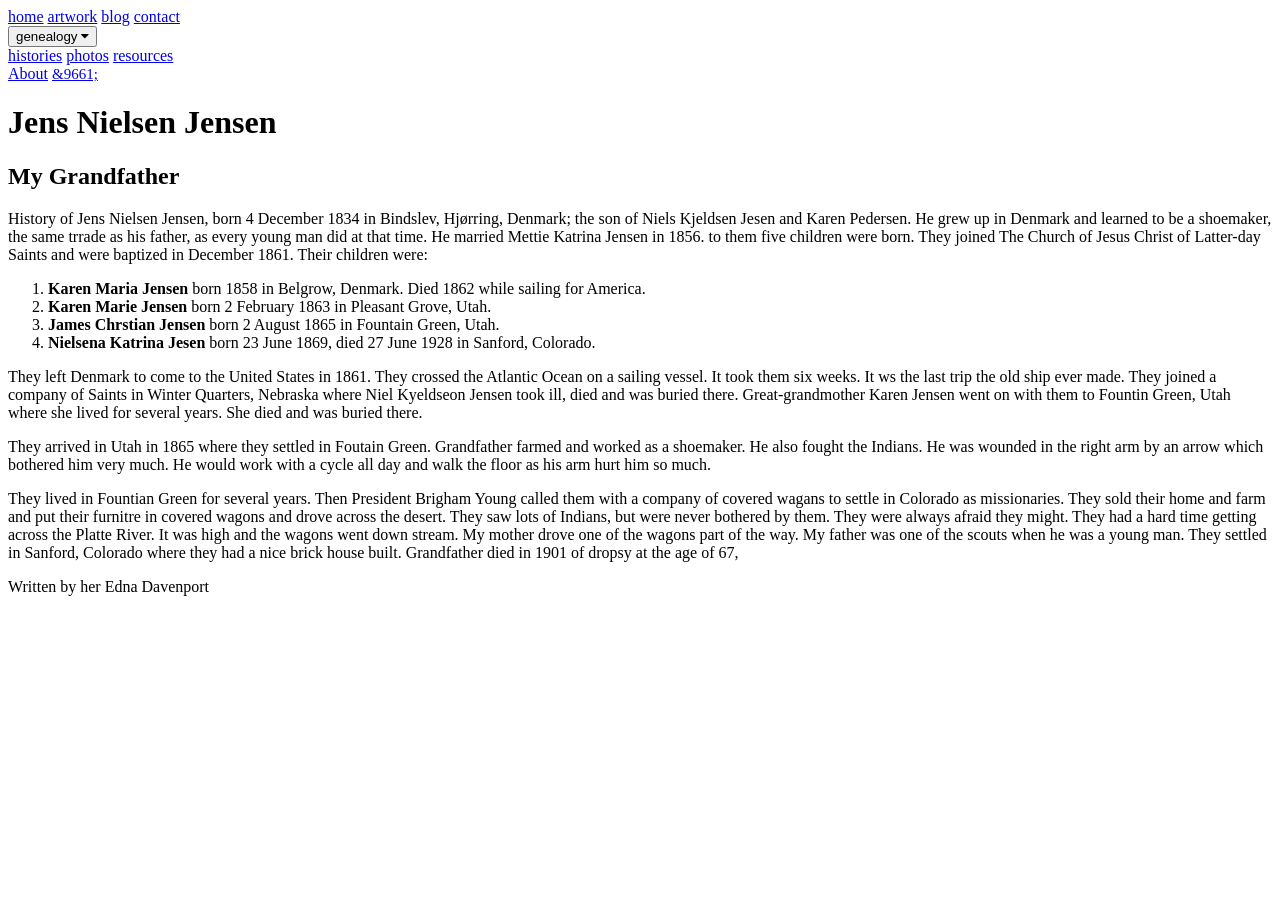
==== jensenjens.html @ cad5c129 "Add files via upload" ====
<!doctype html>
<html>
    <head>
        <meta charset="UTF-8">
        <meta name="viewport" content="width=device-width, initial-scale=1">
        <title>Jerrod's Family History</title>
        <link href='styles/small.css' rel='stylesheet' type='text/css'>
        <!--<link href='styles/medium.css' rel='stylesheet' type='text/css'>-->
        <link href='styles/large.css' rel='stylesheet' type='text/css'>
        <link href='styles/type.css' rel='stylesheet' type='text/css'>
        <link rel="stylesheet" href="http://cdnjs.cloudflare.com/ajax/libs/font-awesome/4.7.0/css/font-awesome.min.css">
        <link rel="stylesheet" href="styles/nav.css">
        <title>
            Jerrod's Family History:Jens Nielsen Jensen
        </title>
    </head>
    <body id="sena">
        <div class="topnav" id="myTopnav">
            <a href="#home">home</a>
            <a href="#news">artwork</a>
            <a href="#news">blog</a>
            <a href="#contact">contact</a>
            <div class="dropdown active">
                <button class="dropbtn">genealogy
                    <i class="fa fa-caret-down"></i>
                </button>
                <div class="dropdown-content">
                    <a href="histories.html">histories</a>
                    <a href="#">photos</a>
                    <a href="#">resources</a>
                </div>
            </div>
            <a href="#about">About</a>
            <a href="javascript:void(0);" style="font-size:15px;" class="icon" onclick="myFunction()">&9661;</a>
        </div>
        <!--<div class="top" class="continer">
            <a href="#sena">back to top</a>
        </div>-->
        <div id="index1">
            <h1 class="cursive male">Jens Nielsen Jensen</h1>
            <h2 class="cursive male">My Grandfather</h2>
        </div>
        <div id="form">
            <p>
                History of Jens Nielsen Jensen, born 4 December 1834 in Bindslev, Hjørring, Denmark; the son of Niels Kjeldsen Jesen and Karen Pedersen. He grew up in Denmark and learned to be a shoemaker, the same trrade as his father, as every young man did at that time. He married Mettie Katrina Jensen in 1856. to them five children were born. They joined The Church of Jesus Christ of Latter-day Saints and were baptized in December 1861. Their children were:
                <br />
                <span>
                    <ol>
                        <li><b>Karen Maria Jensen</b> born 1858 in Belgrow, Denmark. Died 1862 while sailing for America.</li>
                        <li><b>Karen Marie Jensen</b> born 2 February 1863 in Pleasant Grove, Utah.</li>
                        <li><b>James Chrstian Jensen</b> born 2 August 1865 in Fountain Green, Utah.</li>
                        <li><b>Nielsena Katrina Jesen</b> born 23 June 1869, died 27 June 1928 in Sanford, Colorado.</li>
                    </ol>
                </span>
            </p>
            <p>
                They left Denmark to come to the United States in 1861. They crossed the Atlantic Ocean on a sailing vessel. It took them six weeks. It ws the last trip the old ship ever made. They joined a company of Saints in Winter Quarters, Nebraska where Niel Kyeldseon Jensen took ill, died and was buried there. Great-grandmother Karen Jensen went on with them to Fountin Green, Utah where she lived for several years. She died and was buried there.
            </p>
            <p>
                They arrived in Utah in 1865 where they settled in Foutain Green. Grandfather farmed and worked as a shoemaker. He also fought the Indians. He was wounded in the right arm by an arrow which bothered him very much. He would work with a cycle all day and walk the floor as his arm hurt him so much.
            </p>
            <p>
                They lived in Fountian Green for several years. Then President Brigham Young called them with a company of covered wagans to settle in Colorado as missionaries. They sold their home and farm and put their furnitre in covered wagons and drove across the desert. They saw lots of Indians, but were never bothered by them. They were always afraid they might. They had a hard time getting across the Platte River. It was high and the wagons went down stream. My mother drove one of the wagons part of the way. My father was one of the scouts when he was a young man. They settled in Sanford, Colorado where they had a nice brick house built. Grandfather died in 1901 of dropsy at the age of 67,
            </p>
        </div>
        <div id="footer" class="container">
            Written by her Edna Davenport
        </div>
        <script>
            function myFunction() {
                var x = document.getElementById("myTopnav");
                if (x.className === "topnav") {
                    x.className += " responsive";
                } else {
                    x.className = "topnav";
                }
            }
        </script> 
    </body>
</html>
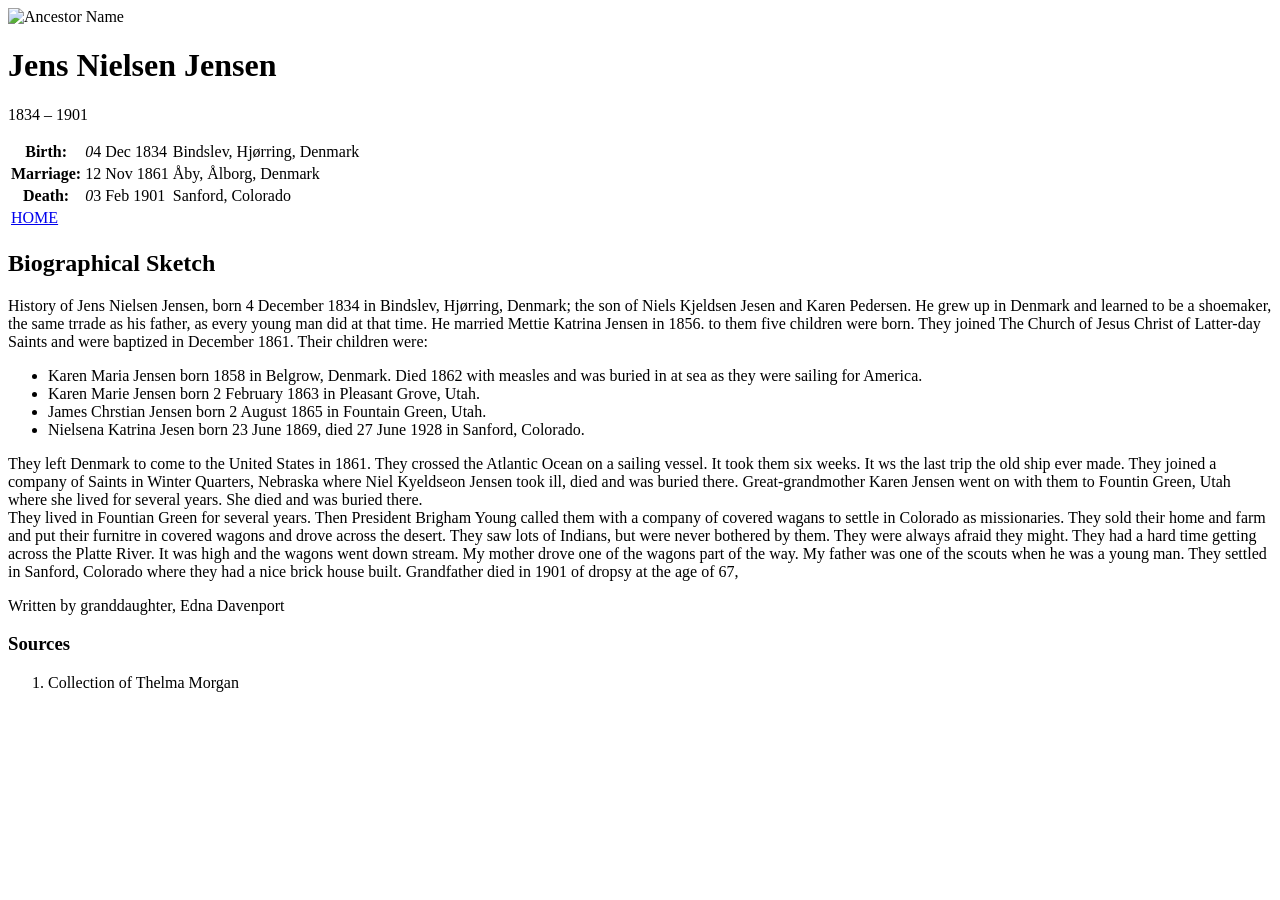
==== commit ded3ddb5: "Update jensenjens.html" ====
--- a/jensenjens.html
+++ b/jensenjens.html
@@ -1,80 +1,66 @@
-<!doctype html>
-<html>
-    <head>
-        <meta charset="UTF-8">
-        <meta name="viewport" content="width=device-width, initial-scale=1">
-        <title>Jerrod's Family History</title>
-        <link href='styles/small.css' rel='stylesheet' type='text/css'>
-        <!--<link href='styles/medium.css' rel='stylesheet' type='text/css'>-->
-        <link href='styles/large.css' rel='stylesheet' type='text/css'>
-        <link href='styles/type.css' rel='stylesheet' type='text/css'>
-        <link rel="stylesheet" href="http://cdnjs.cloudflare.com/ajax/libs/font-awesome/4.7.0/css/font-awesome.min.css">
-        <link rel="stylesheet" href="styles/nav.css">
-        <title>
-            Jerrod's Family History:Jens Nielsen Jensen
-        </title>
-    </head>
-    <body id="sena">
-        <div class="topnav" id="myTopnav">
-            <a href="#home">home</a>
-            <a href="#news">artwork</a>
-            <a href="#news">blog</a>
-            <a href="#contact">contact</a>
-            <div class="dropdown active">
-                <button class="dropbtn">genealogy
-                    <i class="fa fa-caret-down"></i>
-                </button>
-                <div class="dropdown-content">
-                    <a href="histories.html">histories</a>
-                    <a href="#">photos</a>
-                    <a href="#">resources</a>
-                </div>
+ <!Doctype html>
+<html lang="en">
+<head>
+    <meta charset="UTF-8">
+    <meta name="viewport" content="width=device-width, initial-scale=1.0">
+    <title>Jens Nielsen Jensen</title>
+    <link rel="stylesheet" href="./style/style.css">
+</head>
+<body>
+    <div class="ancestor-card">
+        <header class="bio-header">
+            <div class="profile-photo">
+                <img src="./images/jensen_jensnielsen01.jpg" alt="Ancestor Name">
             </div>
-            <a href="#about">About</a>
-            <a href="javascript:void(0);" style="font-size:15px;" class="icon" onclick="myFunction()">&9661;</a>
-        </div>
-        <!--<div class="top" class="continer">
-            <a href="#sena">back to top</a>
-        </div>-->
-        <div id="index1">
-            <h1 class="cursive male">Jens Nielsen Jensen</h1>
-            <h2 class="cursive male">My Grandfather</h2>
-        </div>
-        <div id="form">
+            <div class="vital-stats">
+                <h1>Jens Nielsen Jensen</h1>
+                <p class="dates">1834 – 1901</p>
+                <table class="quick-facts">
+                    <tr>
+                        <th>Birth:</th>
+                    <td><i>0</i>4 Dec 1834</td>
+                        <td>Bindslev, Hjørring, Denmark</td>
+                    </tr>
+                    <tr>
+                        <th>Marriage:</th>
+                        <td>12 Nov 1861</td>
+                        <td>Åby, Ålborg, Denmark</td>
+                    </tr>
+                    <tr>
+                    <th>Death:</th> 
+                        <td><i>0</i>3 Feb 1901</td>
+                        <td>Sanford, Colorado</td>
+                </tr>
+                    <tr>
+                        <td colspan="3"><a href="index.html">HOME</a></td>
+                    </tr>
+                    </table>
+                
+            </div>
+        </header>
+        <section class="bio-narrative">
+            <h2>Biographical Sketch</h2>
             <p>
-                History of Jens Nielsen Jensen, born 4 December 1834 in Bindslev, Hjørring, Denmark; the son of Niels Kjeldsen Jesen and Karen Pedersen. He grew up in Denmark and learned to be a shoemaker, the same trrade as his father, as every young man did at that time. He married Mettie Katrina Jensen in 1856. to them five children were born. They joined The Church of Jesus Christ of Latter-day Saints and were baptized in December 1861. Their children were:
-                <br />
-                <span>
-                    <ol>
-                        <li><b>Karen Maria Jensen</b> born 1858 in Belgrow, Denmark. Died 1862 while sailing for America.</li>
-                        <li><b>Karen Marie Jensen</b> born 2 February 1863 in Pleasant Grove, Utah.</li>
-                        <li><b>James Chrstian Jensen</b> born 2 August 1865 in Fountain Green, Utah.</li>
-                        <li><b>Nielsena Katrina Jesen</b> born 23 June 1869, died 27 June 1928 in Sanford, Colorado.</li>
-                    </ol>
-                </span>
+                History of Jens Nielsen Jensen, born 4 December 1834 in Bindslev, Hjørring, Denmark; the son of Niels Kjeldsen Jesen and Karen Pedersen. He grew up in Denmark and learned to be a shoemaker, the same trrade as his father, as every young man did at that time. He married Mettie Katrina Jensen in 1856. to them five children were born. They joined The Church of Jesus Christ of Latter-day Saints and were baptized in December 1861. Their children were: 
+            <ul>
+                    <li>Karen Maria Jensen born 1858 in Belgrow, Denmark. Died 1862 with measles and was buried in at sea as they were sailing for America.</li>
+                    <li>Karen Marie Jensen born 2 February 1863 in Pleasant Grove, Utah.</li>
+                    <li>James Chrstian Jensen born 2 August 1865 in Fountain Green, Utah.</li>
+                    <li>Nielsena Katrina Jesen born 23 June 1869, died 27 June 1928 in Sanford, Colorado.</li>
+            </ul>
+            They left Denmark to come to the United States in 1861. They crossed the Atlantic Ocean on a sailing vessel. It took them six weeks. It ws the last trip the old ship ever made. They joined a company of Saints in Winter Quarters, Nebraska where Niel Kyeldseon Jensen took ill, died and was buried there. Great-grandmother Karen Jensen went on with them to Fountin Green, Utah where she lived for several years. She died and was buried there.
+            <br>
+             They lived in Fountian Green for several years. Then President Brigham Young called them with a company of covered wagans to settle in Colorado as missionaries. They sold their home and farm and put their furnitre in covered wagons and drove across the desert. They saw lots of Indians, but were never bothered by them. They were always afraid they might. They had a hard time getting across the Platte River. It was high and the wagons went down stream. My mother drove one of the wagons part of the way. My father was one of the scouts when he was a young man. They settled in Sanford, Colorado where they had a nice brick house built. Grandfather died in 1901 of dropsy at the age of 67,
+            <p class="detail">
+                Written by granddaughter, Edna Davenport
             </p>
-            <p>
-                They left Denmark to come to the United States in 1861. They crossed the Atlantic Ocean on a sailing vessel. It took them six weeks. It ws the last trip the old ship ever made. They joined a company of Saints in Winter Quarters, Nebraska where Niel Kyeldseon Jensen took ill, died and was buried there. Great-grandmother Karen Jensen went on with them to Fountin Green, Utah where she lived for several years. She died and was buried there.
-            </p>
-            <p>
-                They arrived in Utah in 1865 where they settled in Foutain Green. Grandfather farmed and worked as a shoemaker. He also fought the Indians. He was wounded in the right arm by an arrow which bothered him very much. He would work with a cycle all day and walk the floor as his arm hurt him so much.
-            </p>
-            <p>
-                They lived in Fountian Green for several years. Then President Brigham Young called them with a company of covered wagans to settle in Colorado as missionaries. They sold their home and farm and put their furnitre in covered wagons and drove across the desert. They saw lots of Indians, but were never bothered by them. They were always afraid they might. They had a hard time getting across the Platte River. It was high and the wagons went down stream. My mother drove one of the wagons part of the way. My father was one of the scouts when he was a young man. They settled in Sanford, Colorado where they had a nice brick house built. Grandfather died in 1901 of dropsy at the age of 67,
-            </p>
-        </div>
-        <div id="footer" class="container">
-            Written by her Edna Davenport
-        </div>
-        <script>
-            function myFunction() {
-                var x = document.getElementById("myTopnav");
-                if (x.className === "topnav") {
-                    x.className += " responsive";
-                } else {
-                    x.className = "topnav";
-                }
-            }
-        </script> 
+        </section>
+        <footer class="bio-sources">
+            <h3>Sources</h3>
+            <ol>
+                <li>Collection of Thelma Morgan</li>
+            </ol>
+        </footer>
+    </div>
     </body>
 </html>
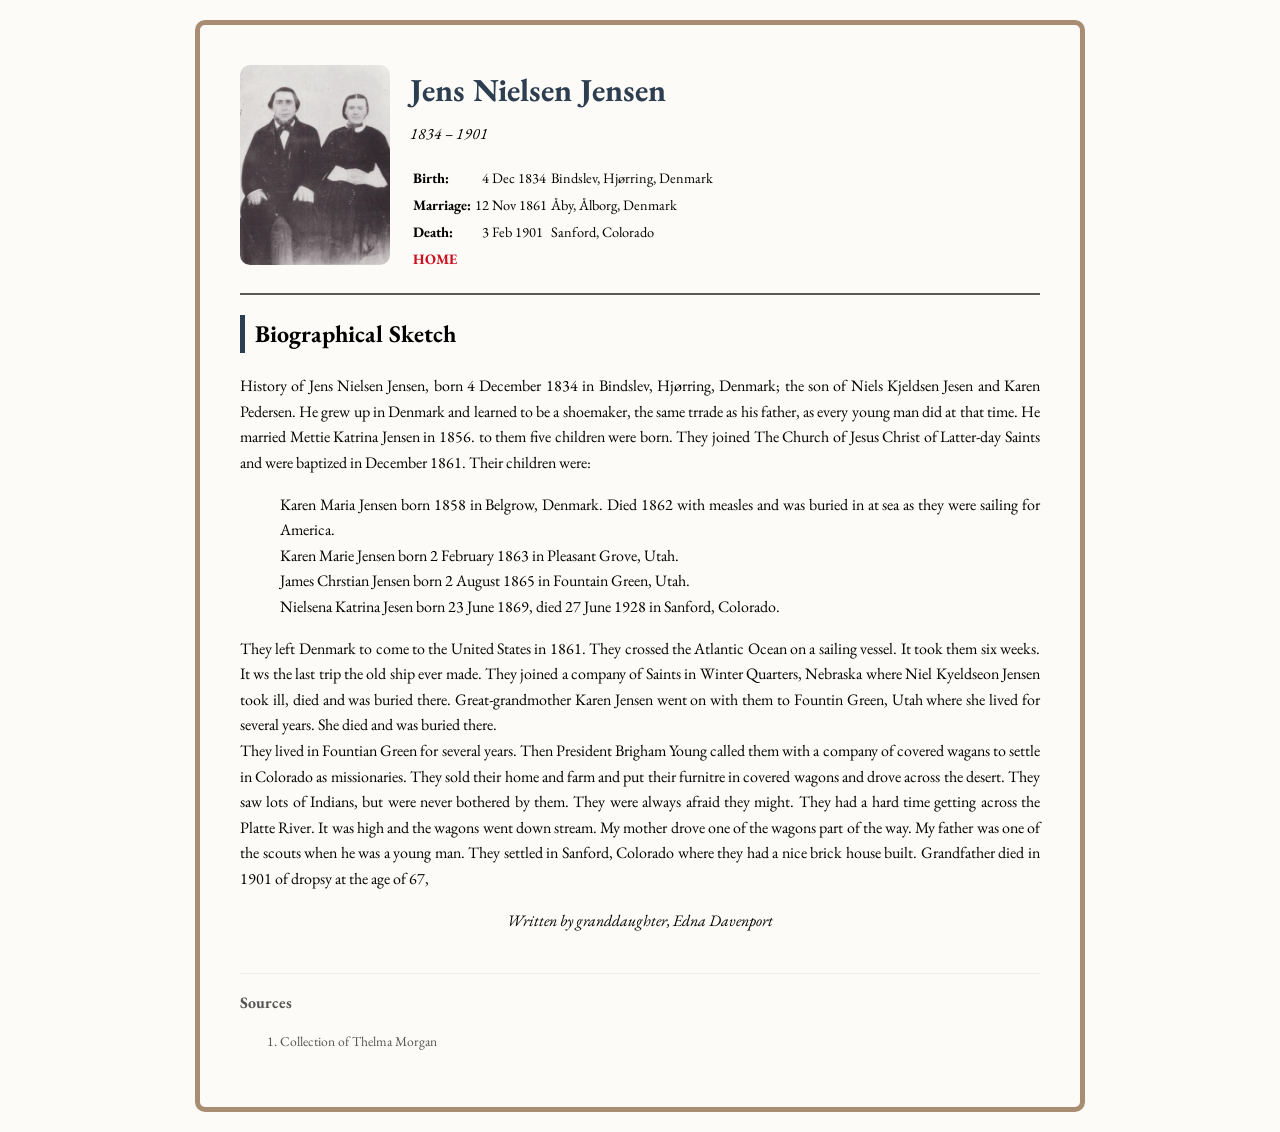
==== commit dc032e07: "new" ====
--- a/jensenjens.html
+++ b/jensenjens.html
@@ -63,4 +63,4 @@
         </footer>
     </div>
     </body>
-</html>
+</html>
--- a/style/style.css
+++ b/style/style.css
@@ -0,0 +1,76 @@
+@import url('https://fonts.googleapis.com/css2?family=EB+Garamond:ital,wght@0,400..800;1,400..800&display=swap');
+
+body {
+  /*font-family: 'Georgia', serif;*/
+    font-family: "EB Garamond", serif;
+  /*background-color: #fdfbf7;*/
+    background-color: #fdfbf7;
+}
+
+.ancestor-card {
+    max-width: 800px;
+    margin: 20px auto;
+    font-family: "EB Garamond", serif;
+    line-height: 1.6;
+    border: 5px solid #a88d73;
+    padding: 40px;
+    background-color: #fdfbf7;
+    border-radius: 10px;
+}
+
+
+.bio-header {
+    display: flex;
+    gap: 20px;
+    border-bottom: 2px solid #5a5a5a;
+    padding-bottom: 20px;
+    margin-bottom: 20px;
+}
+
+.profile-photo img {
+    width: 150px;
+    height: 200px;
+    object-fit: cover;
+    border-radius: 10px;
+}
+
+.vital-stats h1 { margin: 0; color: #2c3e50; }
+
+.dates { font-style: italic; color: #000; margin-top: 5px; }
+
+.quick-facts {
+    list-style: none;
+    padding: 0;
+    font-size: 0.9em;
+}
+
+.bio-narrative h2 { border-left: 5px solid #2c3e50; padding-left: 10px; }
+
+.bio-sources {
+    margin-top: 40px;
+    font-size: 0.85em;
+    color: #555;
+    border-top: 1px solid #eee;
+}
+
+.upper {text-transform: uppercase;}
+
+.detail {font-style: italic; text-align: center;}
+
+/********** LINKS **********/
+
+a, a:visited {
+    text-decoration: none;
+    color: #cc101f;
+        font-weight: bolder;
+}
+
+a:hover {transform: scale(2);}
+section {text-align: justify;}
+
+section ul {list-style-type: none;}
+
+i {color: #fdfbf7;}
+
+/********** TABLE **********/
+th {text-align: left;}
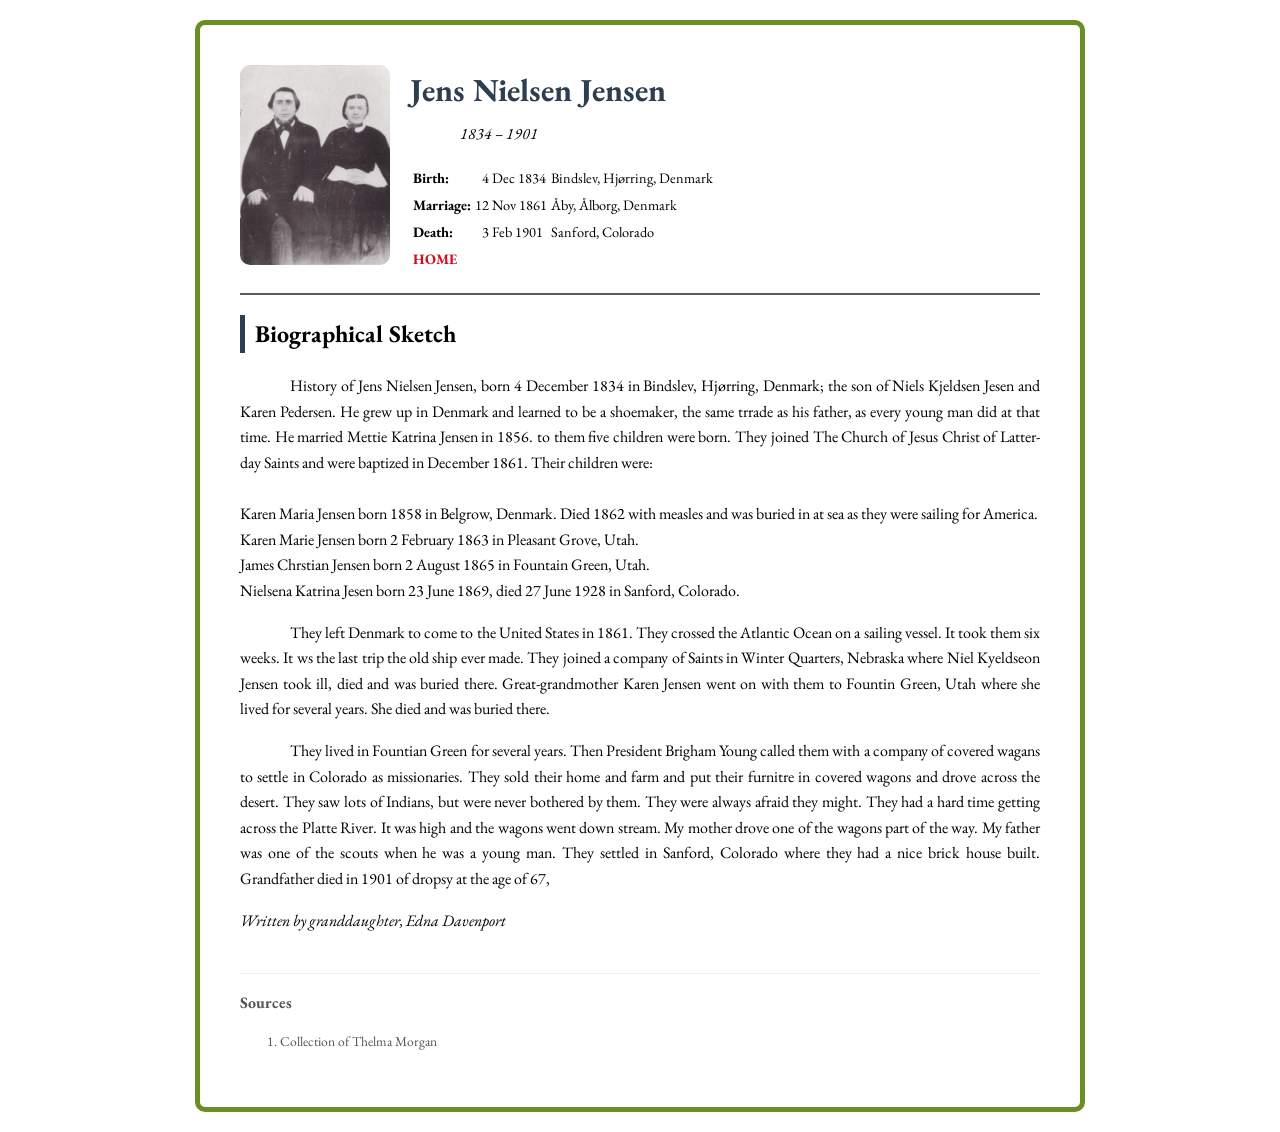
==== commit 1e9b80ab: "Add files via upload" ====
--- a/jensenjens.html
+++ b/jensenjens.html
@@ -41,19 +41,25 @@
         <section class="bio-narrative">
             <h2>Biographical Sketch</h2>
             <p>
-                History of Jens Nielsen Jensen, born 4 December 1834 in Bindslev, Hjørring, Denmark; the son of Niels Kjeldsen Jesen and Karen Pedersen. He grew up in Denmark and learned to be a shoemaker, the same trrade as his father, as every young man did at that time. He married Mettie Katrina Jensen in 1856. to them five children were born. They joined The Church of Jesus Christ of Latter-day Saints and were baptized in December 1861. Their children were: 
-            <ul>
-                    <li>Karen Maria Jensen born 1858 in Belgrow, Denmark. Died 1862 with measles and was buried in at sea as they were sailing for America.</li>
-                    <li>Karen Marie Jensen born 2 February 1863 in Pleasant Grove, Utah.</li>
-                    <li>James Chrstian Jensen born 2 August 1865 in Fountain Green, Utah.</li>
-                    <li>Nielsena Katrina Jesen born 23 June 1869, died 27 June 1928 in Sanford, Colorado.</li>
-            </ul>
-            They left Denmark to come to the United States in 1861. They crossed the Atlantic Ocean on a sailing vessel. It took them six weeks. It ws the last trip the old ship ever made. They joined a company of Saints in Winter Quarters, Nebraska where Niel Kyeldseon Jensen took ill, died and was buried there. Great-grandmother Karen Jensen went on with them to Fountin Green, Utah where she lived for several years. She died and was buried there.
-            <br>
-             They lived in Fountian Green for several years. Then President Brigham Young called them with a company of covered wagans to settle in Colorado as missionaries. They sold their home and farm and put their furnitre in covered wagons and drove across the desert. They saw lots of Indians, but were never bothered by them. They were always afraid they might. They had a hard time getting across the Platte River. It was high and the wagons went down stream. My mother drove one of the wagons part of the way. My father was one of the scouts when he was a young man. They settled in Sanford, Colorado where they had a nice brick house built. Grandfather died in 1901 of dropsy at the age of 67,
-            <p class="detail">
+                History of Jens Nielsen Jensen, born 4 December 1834 in Bindslev, Hjørring, Denmark; 
+                the son of Niels Kjeldsen Jesen and Karen Pedersen. He grew up in Denmark and learned to be a shoemaker, 
+                the same trrade as his father, as every young man did at that time. He married Mettie Katrina Jensen in 
+                1856. to them five children were born. They joined The Church of Jesus Christ of Latter-day Saints and were
+                baptized in December 1861. Their children were: 
+            <br><br>
+                Karen Maria Jensen born 1858 in Belgrow, Denmark. Died 1862 with measles and was buried in at sea as they were sailing for America.<br>
+                Karen Marie Jensen born 2 February 1863 in Pleasant Grove, Utah.<br>
+                James Chrstian Jensen born 2 August 1865 in Fountain Green, Utah.<br>
+                Nielsena Katrina Jesen born 23 June 1869, died 27 June 1928 in Sanford, Colorado.<br>
+                
+            </p>
+            <p>
+                They left Denmark to come to the United States in 1861. They crossed the Atlantic Ocean on a sailing vessel. It took them six weeks. It ws the last trip the old ship ever made. They joined a company of Saints in Winter Quarters, Nebraska where Niel Kyeldseon Jensen took ill, died and was buried there. Great-grandmother Karen Jensen went on with them to Fountin Green, Utah where she lived for several years. She died and was buried there.
+            </p>
+             <p>They lived in Fountian Green for several years. Then President Brigham Young called them with a company of covered wagans to settle in Colorado as missionaries. They sold their home and farm and put their furnitre in covered wagons and drove across the desert. They saw lots of Indians, but were never bothered by them. They were always afraid they might. They had a hard time getting across the Platte River. It was high and the wagons went down stream. My mother drove one of the wagons part of the way. My father was one of the scouts when he was a young man. They settled in Sanford, Colorado where they had a nice brick house built. Grandfather died in 1901 of dropsy at the age of 67,</p>
+            <sertion class="detail">
                 Written by granddaughter, Edna Davenport
-            </p>
+            </sertion>
         </section>
         <footer class="bio-sources">
             <h3>Sources</h3>
@@ -61,6 +67,7 @@
                 <li>Collection of Thelma Morgan</li>
             </ol>
         </footer>
+    
     </div>
     </body>
 </html>
--- a/style/style.css
+++ b/style/style.css
@@ -1,10 +1,7 @@
 @import url('https://fonts.googleapis.com/css2?family=EB+Garamond:ital,wght@0,400..800;1,400..800&display=swap');
 
 body {
-  /*font-family: 'Georgia', serif;*/
     font-family: "EB Garamond", serif;
-  /*background-color: #fdfbf7;*/
-    background-color: #fdfbf7;
 }
 
 .ancestor-card {
@@ -12,9 +9,8 @@
     margin: 20px auto;
     font-family: "EB Garamond", serif;
     line-height: 1.6;
-    border: 5px solid #a88d73;
+    border: 5px solid #6b8e23;
     padding: 40px;
-    background-color: #fdfbf7;
     border-radius: 10px;
 }
 
@@ -34,9 +30,15 @@
     border-radius: 10px;
 }
 
-.vital-stats h1 { margin: 0; color: #2c3e50; }
+.vital-stats h1 {
+    margin: 0; color: #2c3e50;
+}
 
-.dates { font-style: italic; color: #000; margin-top: 5px; }
+.dates {
+    font-style: italic;
+    color: #000;
+    margin-top: 5px;
+}
 
 .quick-facts {
     list-style: none;
@@ -44,7 +46,10 @@
     font-size: 0.9em;
 }
 
-.bio-narrative h2 { border-left: 5px solid #2c3e50; padding-left: 10px; }
+.bio-narrative h2 {
+    border-left: 5px solid #2c3e50;
+    padding-left: 10px;
+}
 
 .bio-sources {
     margin-top: 40px;
@@ -53,24 +58,67 @@
     border-top: 1px solid #eee;
 }
 
-.upper {text-transform: uppercase;}
+.upper {
+    text-transform: uppercase;
+}
 
-.detail {font-style: italic; text-align: center;}
+.detail {
+    font-style: italic;
+    text-align: center;
+}
+
+p {
+    text-indent: 50px;
+}
 
 /********** LINKS **********/
 
 a, a:visited {
     text-decoration: none;
     color: #cc101f;
-        font-weight: bolder;
+    font-weight: bolder;
 }
 
-a:hover {transform: scale(2);}
-section {text-align: justify;}
+a:hover {
+    color: #000;
+}
 
-section ul {list-style-type: none;}
+section {
+    text-align: justify;
+}
 
-i {color: #fdfbf7;}
+section ul {
+    list-style-type: none;
+}
+
+i {
+    color: #fff;
+}
 
 /********** TABLE **********/
-th {text-align: left;}+th {
+    text-align: left;
+}
+
+/*********************************************************** MOBILE *******************************************************/
+
+@media (min-width: 400px) and (max-width: 600px) {
+    .ancestor-card {
+        border: none;
+    }
+    
+    .profile-photo img {
+        width: 100px;
+        object-fit: scale-down;
+}
+
+    
+    h1 {
+        font-size: 24px;
+    }
+    
+    table {
+        display: box;
+        width: 100%;
+    }
+}
